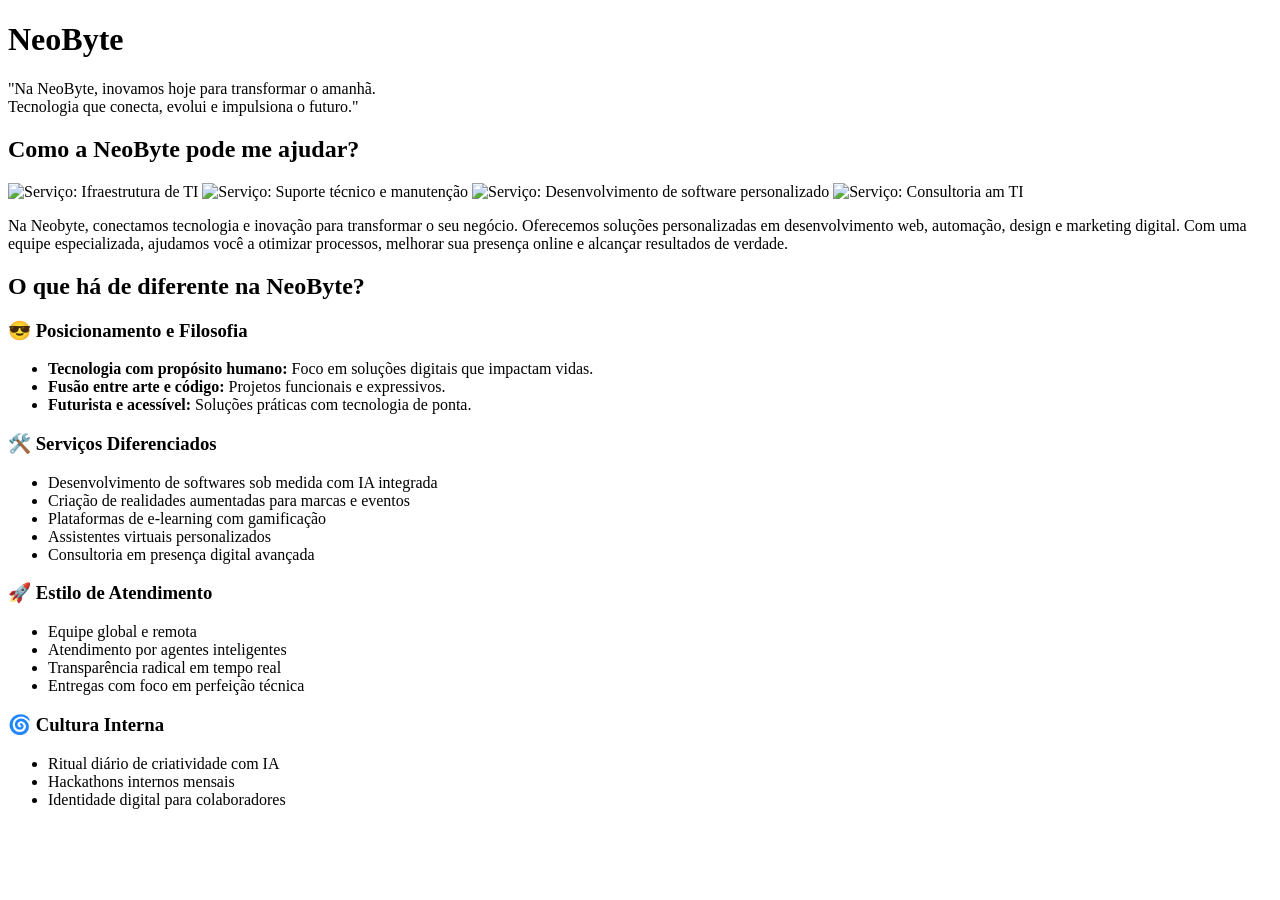
==== index.html @ a8ed66b6 "Atualiza título da página de login para "Cadastro NeoByte"" ====
<!doctype html>
<html lang="pt-br">
  <head>
    <link rel="stylesheet" href="../assets/css/style.css" />
    <link rel="preconnect" href="https://fonts.googleapis.com" />
    <link rel="preconnect" href="https://fonts.gstatic.com" crossorigin />
    <link
      href="https://fonts.googleapis.com/css2?family=Poppins:ital,wght@0,100;0,200;0,300;0,400;0,500;0,600;0,700;0,800;0,900;1,100;1,200;1,300;1,400;1,500;1,600;1,700;1,800;1,900&display=swap"
      rel="stylesheet"
    />
    <link rel="icon" href="../assets/Icon.png" type="image/png" />
    <meta charset="UTF-8" />
    <meta name="viewport" content="width=device-width, initial-scale=1.0" />
    <title>NeoByte | Inivação Digital</title>
  </head>
<body>

    <header class="hero">
        <h1 class="hero__title">Neo<span class="hero__title--accent">Byte</span></h1>
        <p class="hero__subtitle">
            "Na NeoByte, inovamos hoje para transformar o amanhã.<br> 
            Tecnologia que conecta, evolui e impulsiona o futuro."
        </p>
    </header>

    <main class="main-content">
        <section class="solutions">
            <h2 class="section-heading">Como a NeoByte pode me ajudar?</h2>
            
            <div class="gallery">
                <img src="assets/neo1.png" class="gallery__item" id="alignItem1" alt="Serviço: Ifraestrutura de TI">
                <img src="assets/neo2.png" class="gallery__item" alt="Serviço: Suporte técnico e manutenção">
                <img src="assets/neo3.png" class="gallery__item" alt="Serviço: Desenvolvimento de software personalizado">
                <img src="assets/neo4.png" class="gallery__item" id="alignItem2" alt="Serviço: Consultoria am TI">
            </div>

            <p class="solutions__description">
                Na Neobyte, conectamos tecnologia e inovação para transformar o seu negócio. Oferecemos soluções personalizadas em desenvolvimento web, automação, design e marketing digital. Com uma equipe especializada, ajudamos você a otimizar processos, melhorar sua presença online e alcançar resultados de verdade.
            </p>
        </section>

        <section class="features">
            <h2 class="section-heading">O que há de diferente na NeoByte?</h2>

            <article class="feature-card">
                <h3 class="feature-card__title feature-card__title--highlight">😎 Posicionamento e Filosofia</h3>
                <ul class="feature-card__list">
                    <li><strong>Tecnologia com propósito humano:</strong> Foco em soluções digitais que impactam vidas.</li>
                    <li><strong>Fusão entre arte e código:</strong> Projetos funcionais e expressivos.</li>
                    <li><strong>Futurista e acessível:</strong> Soluções práticas com tecnologia de ponta.</li>
                </ul>
            </article>

            <article class="feature-card">
                <h3 class="feature-card__title">🛠️ Serviços Diferenciados</h3>
                <ul class="feature-card__list">
                    <li>Desenvolvimento de softwares sob medida com IA integrada</li>
                    <li>Criação de realidades aumentadas para marcas e eventos</li>
                    <li>Plataformas de e-learning com gamificação</li>
                    <li>Assistentes virtuais personalizados</li>
                    <li>Consultoria em presença digital avançada</li>
                </ul>
            </article>

            <article class="feature-card">
                <h3 class="feature-card__title">🚀 Estilo de Atendimento</h3>
                <ul class="feature-card__list">
                    <li>Equipe global e remota</li>
                    <li>Atendimento por agentes inteligentes</li>
                    <li>Transparência radical em tempo real</li>
                    <li>Entregas com foco em perfeição técnica</li>
                </ul>
            </article>

            <article class="feature-card">
                <h3 class="feature-card__title">🌀 Cultura Interna</h3>
                <ul class="feature-card__list">
                    <li>Ritual diário de criatividade com IA</li>
                    <li>Hackathons internos mensais</li>
                    <li>Identidade digital para colaboradores</li>
                </ul>
            </article>
        </section>
    </main>

    <footer class="footer">
        <div class="footer__divider"></div>
    </footer>

</body>
</html>
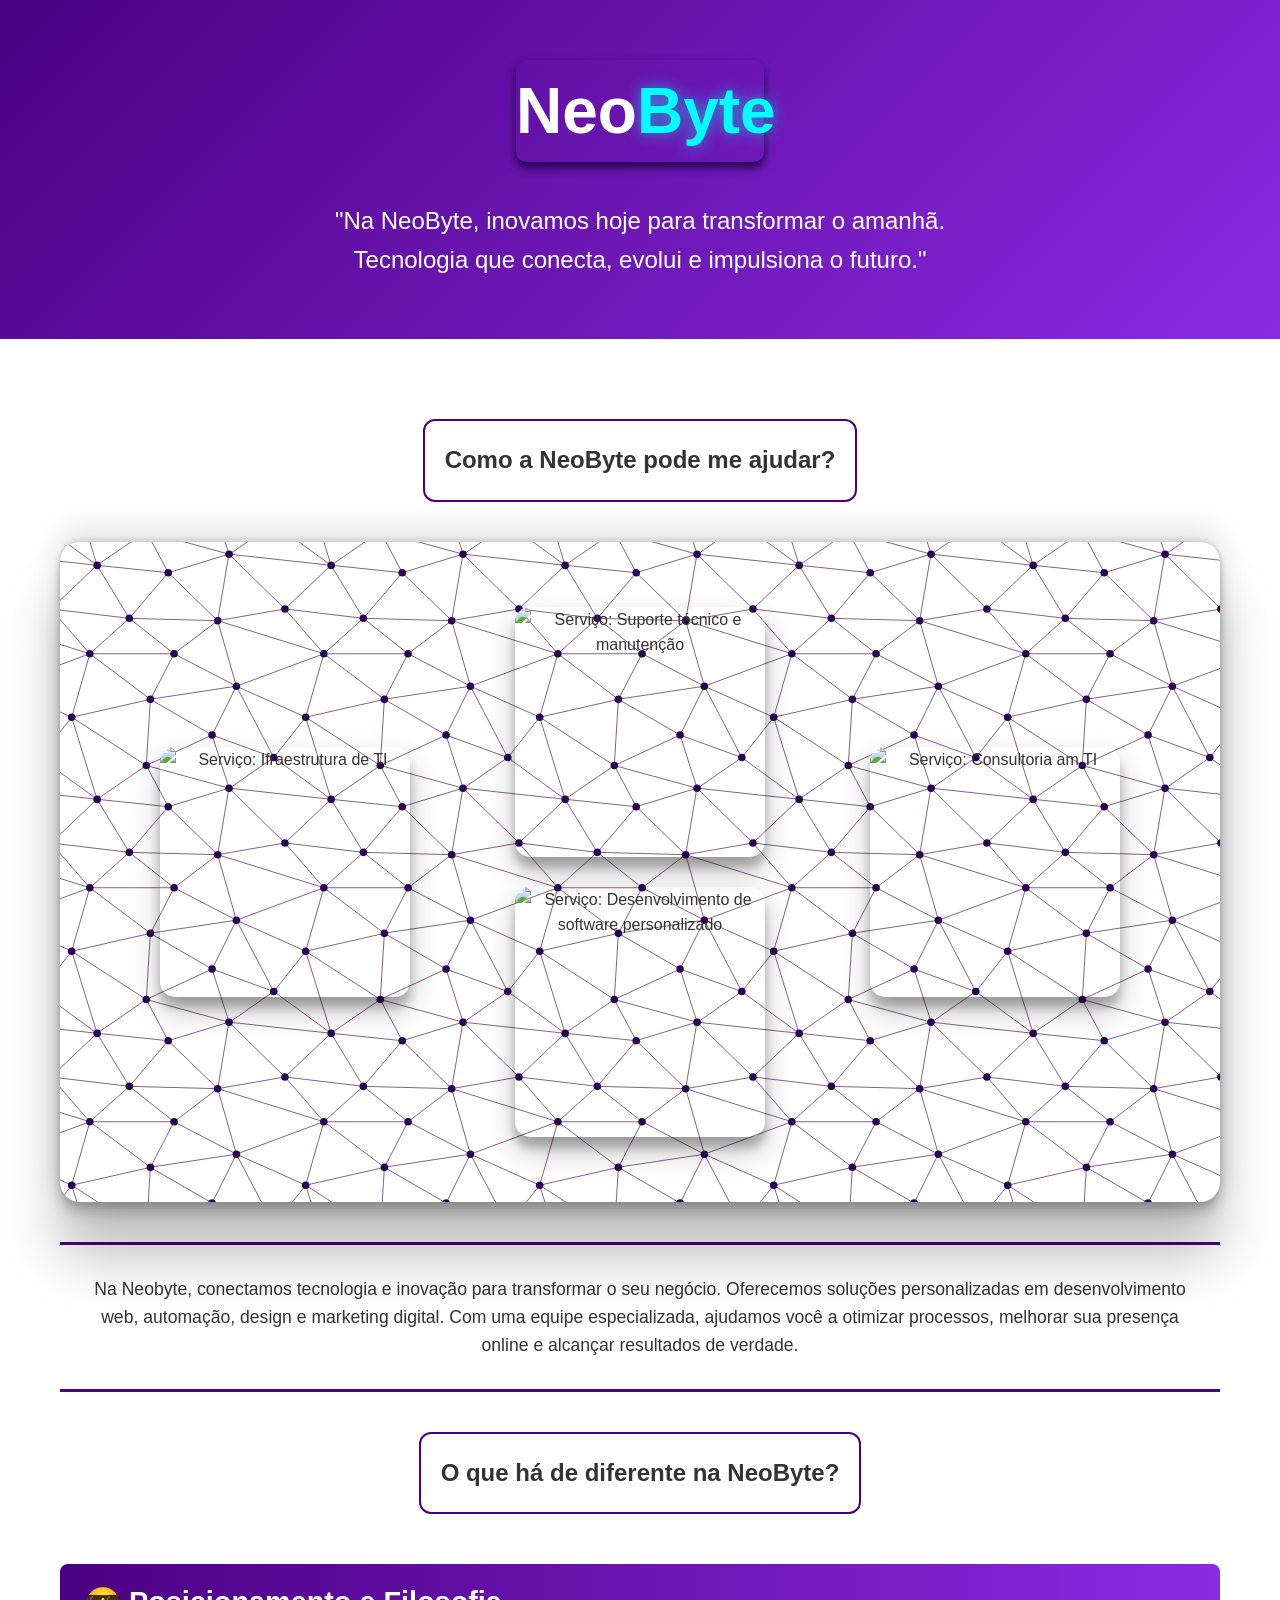
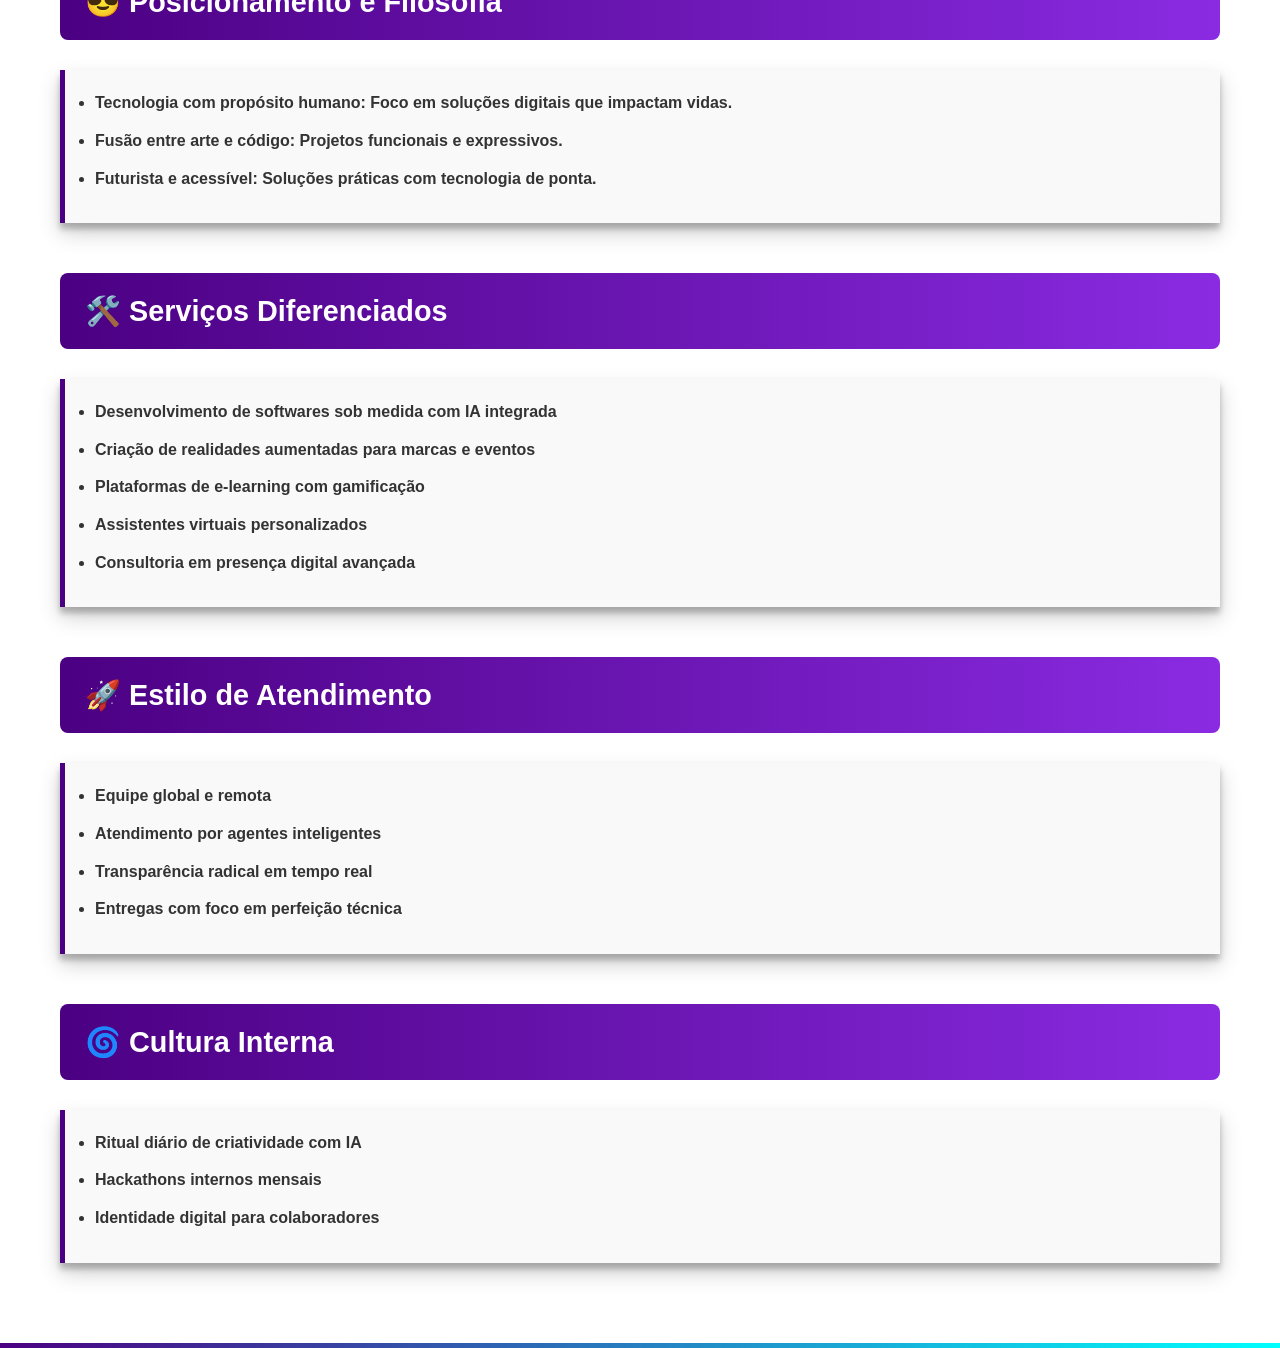
==== commit d3bb3fe6: "Corrige caminho do arquivo CSS no index.html" ====
--- a/index.html
+++ b/index.html
@@ -1,7 +1,7 @@
 <!doctype html>
 <html lang="pt-br">
   <head>
-    <link rel="stylesheet" href="../assets/css/style.css" />
+    <link rel="stylesheet" href="style.css" />
     <link rel="preconnect" href="https://fonts.googleapis.com" />
     <link rel="preconnect" href="https://fonts.gstatic.com" crossorigin />
     <link
--- a/style.css
+++ b/style.css
@@ -0,0 +1,149 @@
+* {
+  margin: 0;
+  padding: 0;
+  box-sizing: border-box;
+}
+
+body {
+  font-family: 'Segoe UI', Tahoma, Geneva, Verdana, sans-serif;
+  background-color: #ffffff;
+  color: #333333;
+  line-height: 1.6;
+}
+
+.hero {
+  text-align: center;
+  padding: 60px 20px;
+  background: linear-gradient(135deg, #4B0082, #8A2BE2);
+  color: #ffffff;
+}
+
+.hero__title {
+  font-size: 4rem;
+  margin: 0 auto;
+  box-shadow:  0 5px 10px 0 #1b0348;
+  width: 20%;
+  border-radius: 10px;
+}
+
+.hero__title--accent {
+  color: #00FFFF;
+  text-shadow: 0 0 15px rgba(0, 255, 255, 0.6);
+}
+
+.hero__subtitle {
+  font-size: 1.5rem;
+  max-width: 800px;
+  margin: 0 auto;
+  padding-top: 40px;
+}
+
+.main-content {
+  max-width: 1200px;
+  margin: 0 auto;
+  padding: 40px 20px;
+}
+
+.section-heading {
+  text-align: center;
+  margin: 40px 0;
+  padding: 20px;
+  border: 2px solid #4B0082;
+  border-radius: 12px;
+  display: block;
+  width: fit-content;
+  margin-left: auto;
+  margin-right: auto;
+}
+
+.gallery {
+  position: relative;
+  background-color: #FFFFFF;
+  background-image: url("data:image/svg+xml,%3Csvg xmlns='http://www.w3.org/2000/svg' width='234' height='234' viewBox='0 0 800 800'%3E%3Cg fill='none' stroke='%23441740' stroke-width='2.3'%3E%3Cpath d='M769 229L1037 260.9M927 880L731 737 520 660 309 538 40 599 295 764 126.5 879.5 40 599-197 493 102 382-31 229 126.5 79.5-69-63'/%3E%3Cpath d='M-31 229L237 261 390 382 603 493 308.5 537.5 101.5 381.5M370 905L295 764'/%3E%3Cpath d='M520 660L578 842 731 737 840 599 603 493 520 660 295 764 309 538 390 382 539 269 769 229 577.5 41.5 370 105 295 -36 126.5 79.5 237 261 102 382 40 599 -69 737 127 880'/%3E%3Cpath d='M520-140L578.5 42.5 731-63M603 493L539 269 237 261 370 105M902 382L539 269M390 382L102 382'/%3E%3Cpath d='M-222 42L126.5 79.5 370 105 539 269 577.5 41.5 927 80 769 229 902 382 603 493 731 737M295-36L577.5 41.5M578 842L295 764M40-201L127 80M102 382L-261 269'/%3E%3C/g%3E%3Cg fill='%23290255'%3E%3Ccircle cx='769' cy='229' r='13'/%3E%3Ccircle cx='539' cy='269' r='13'/%3E%3Ccircle cx='603' cy='493' r='13'/%3E%3Ccircle cx='731' cy='737' r='13'/%3E%3Ccircle cx='520' cy='660' r='13'/%3E%3Ccircle cx='309' cy='538' r='13'/%3E%3Ccircle cx='295' cy='764' r='13'/%3E%3Ccircle cx='40' cy='599' r='13'/%3E%3Ccircle cx='102' cy='382' r='13'/%3E%3Ccircle cx='127' cy='80' r='13'/%3E%3Ccircle cx='370' cy='105' r='13'/%3E%3Ccircle cx='578' cy='42' r='13'/%3E%3Ccircle cx='237' cy='261' r='13'/%3E%3Ccircle cx='390' cy='382' r='13'/%3E%3C/g%3E%3C/svg%3E");
+  padding: 50px 20px;
+  text-align: center;
+  margin-bottom: 40px;
+  border-radius: 20px;
+  box-shadow: rgba(0, 0, 0, 0.25) 0px 54px 55px, rgba(0, 0, 0, 0.12) 0px -12px 30px, rgba(0, 0, 0, 0.12) 0px 4px 6px, rgba(0, 0, 0, 0.17) 0px 12px 13px, rgba(0, 0, 0, 0.09) 0px -3px 5px;
+  display: flex;
+  flex-direction: column;
+  align-items: center;
+  justify-content: center;
+}
+
+.gallery__item {
+  width: 250px;
+  height: 250px;
+  margin: 15px;
+  border-radius: 15px;
+  object-fit: cover;
+  box-shadow: rgba(0, 0, 0, 0.25) 0px 14px 28px, rgba(0, 0, 0, 0.22) 0px 10px 10px;
+  transition: transform 1s ease;
+}
+
+#alignItem1{
+  position: absolute;
+  margin: 0 0 0 100px;
+  left: 0;
+}
+
+#alignItem2{
+  position: absolute;
+  margin: 0 100px 0 0;
+  right: 0;
+}
+
+.gallery__item:hover{
+  transform: scale(1.05);
+}
+
+.solutions__description {
+  padding: 30px;
+  border-top: 3px solid #4B0082;
+  border-bottom: 3px solid #4B0082;
+  margin: 40px 0;
+  text-align: center;
+  font-size: 1.1rem;
+}
+
+.feature-card {
+  margin: 50px 0 40px 0;
+}
+
+.feature-card__title {
+  background: linear-gradient(to right, #4B0082, #8A2BE2);
+  color: #ffffff;
+  padding: 15px 25px;
+  border-radius: 8px;
+  font-size: 1.8rem;
+}
+
+.feature-card__list {
+  box-shadow: rgba(0, 0, 0, 0.19) 0px 10px 20px, rgba(0, 0, 0, 0.23) 0px 6px 6px;
+  padding: 20px;
+  background: #f9f9f9;
+  border-left: 5px solid #4B0082;
+  margin-top: 30px;
+}
+
+.feature-card__list li {
+  margin: 0 0 12px 10px;
+  font-weight: bold;
+}
+
+.footer__divider {
+  height: 5px;
+  background: linear-gradient(to right, #4B0082, #00FFFF);
+  width: 100%;
+}
+
+@media (max-width: 768px) {
+  .hero__title {
+    font-size: 2.5rem;
+  }
+
+  .gallery__item {
+    width: 90%;
+    height: auto;
+  }
+}
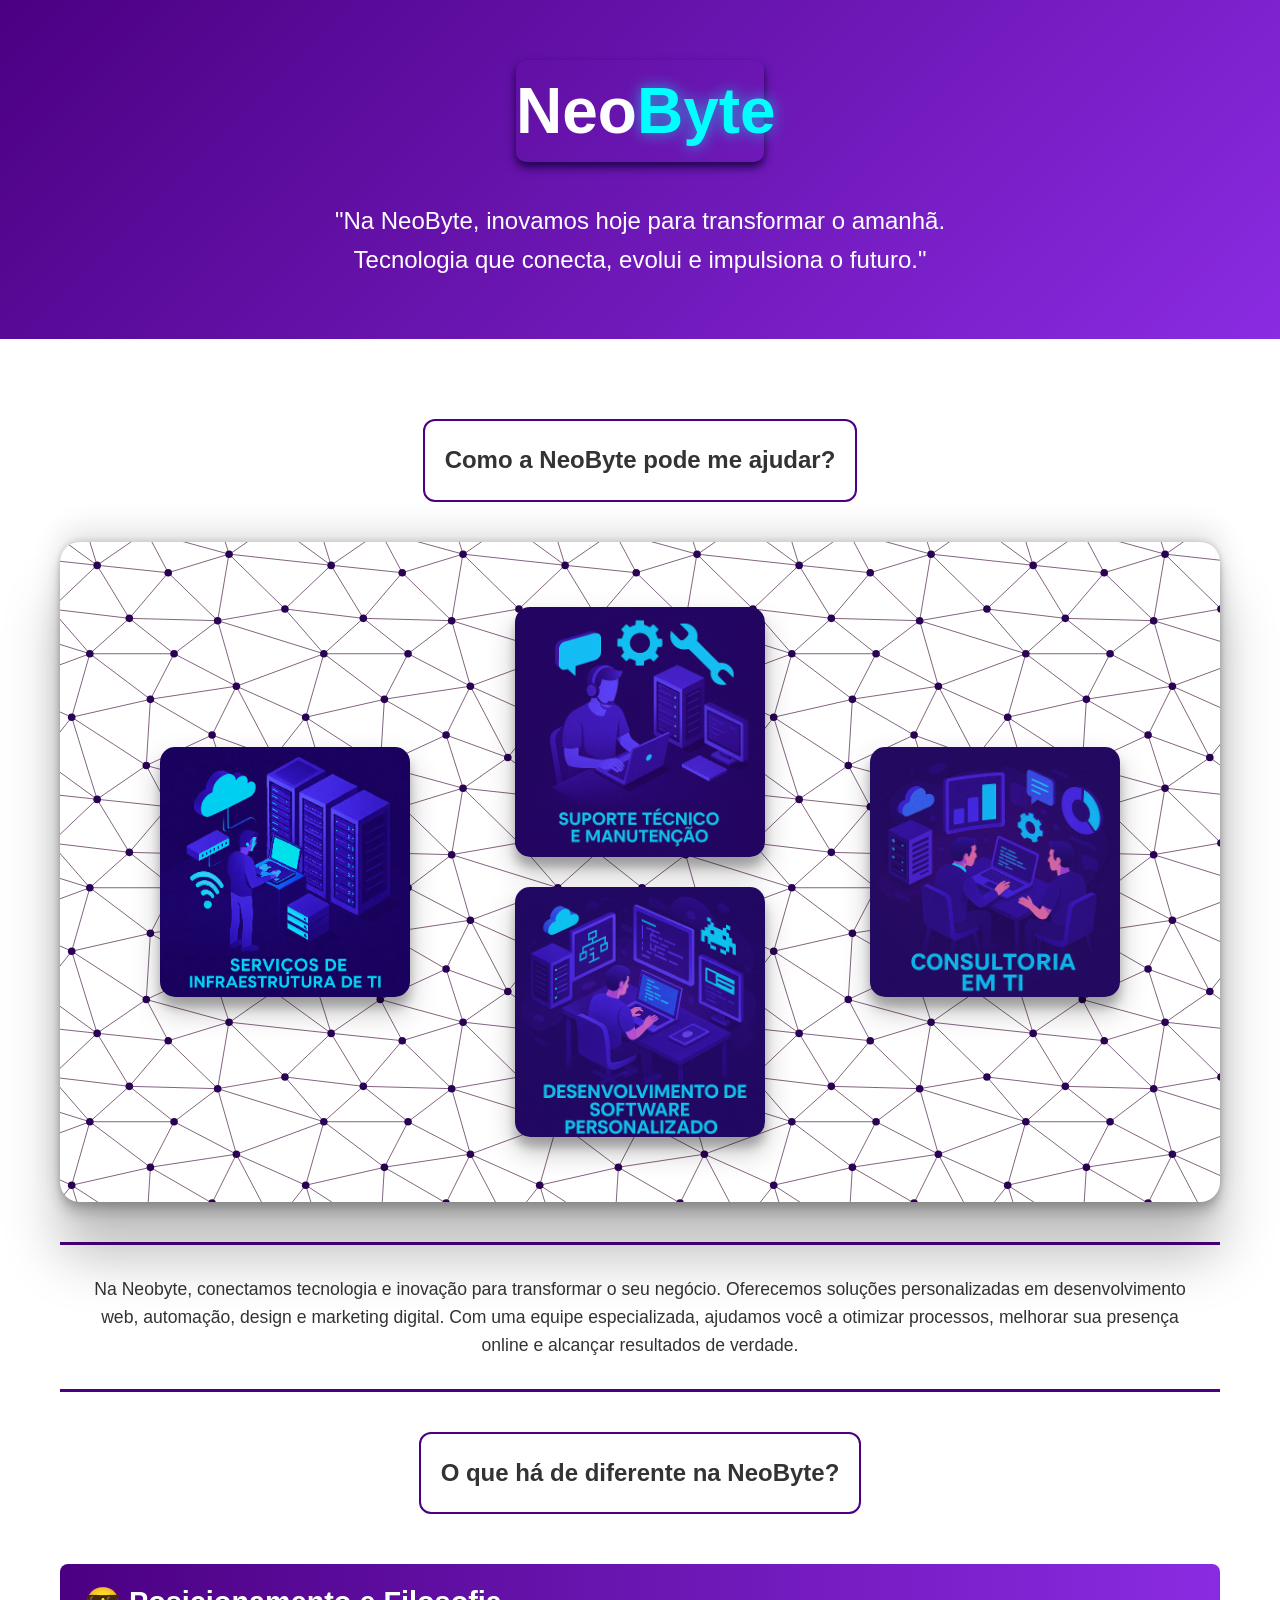
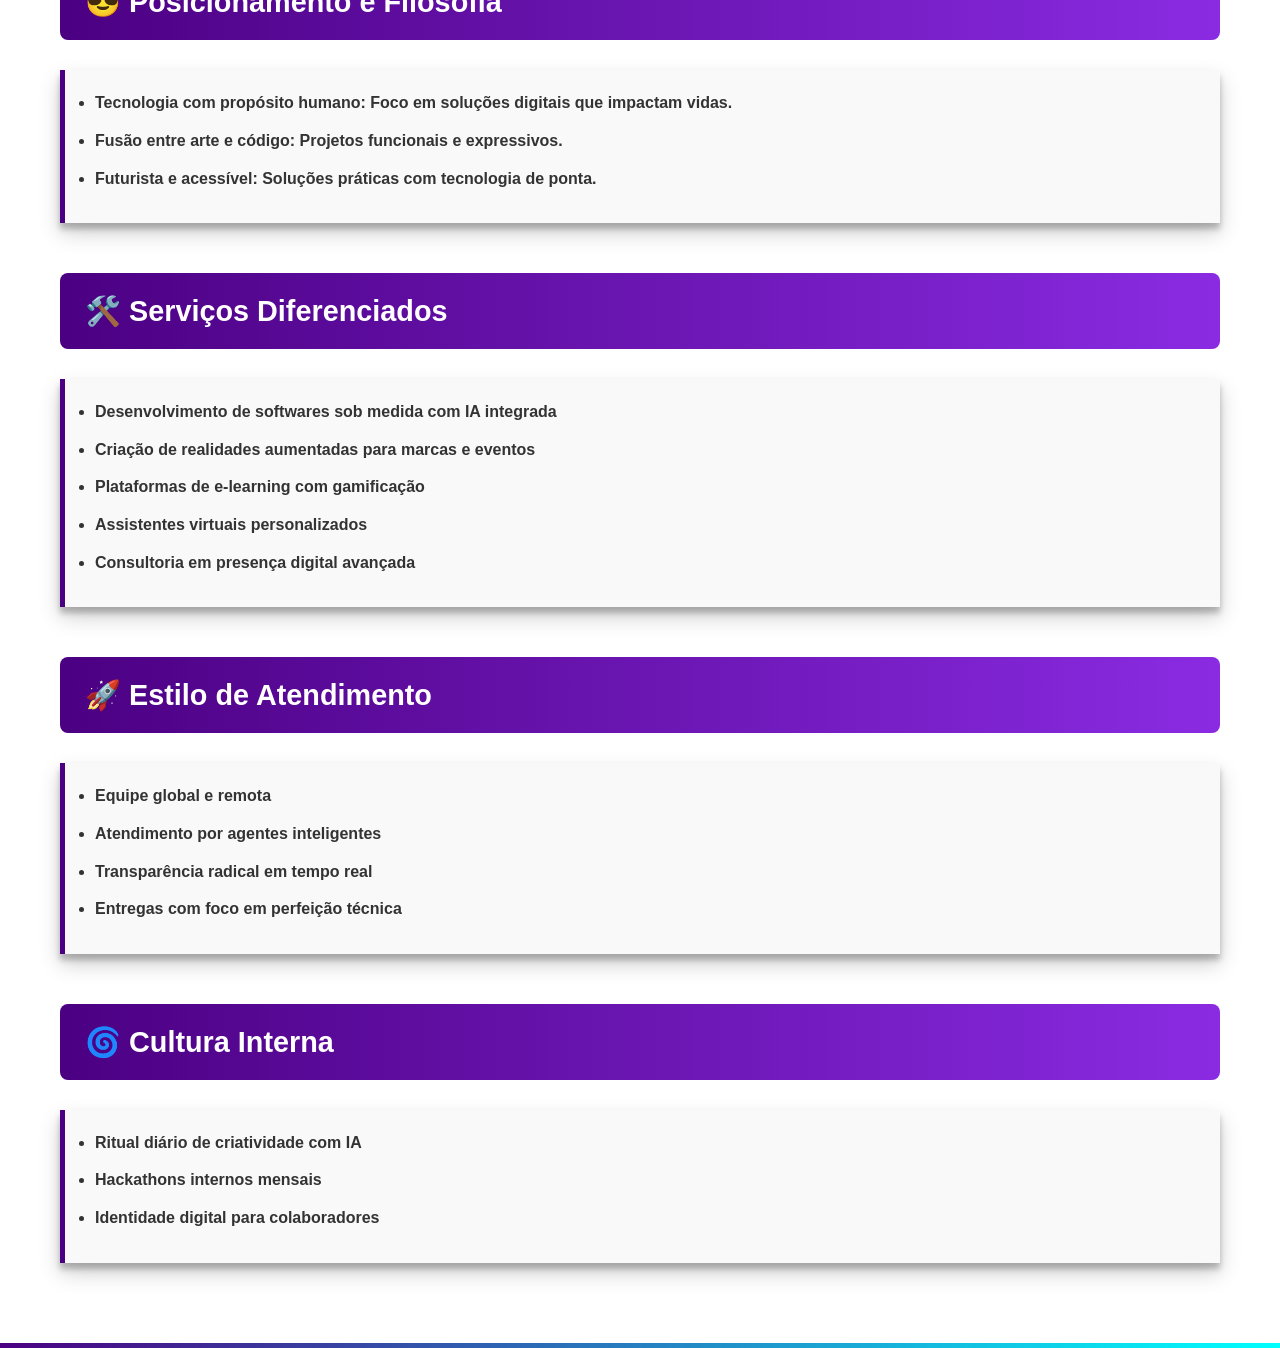
==== commit 3c31f251: "Corrige caminhos de arquivos e atualiza links de estilos no HTML e CSS; adiciona novos arquivos de i" ====
--- a/index.html
+++ b/index.html
@@ -1,18 +1,12 @@
-<!doctype html>
+<!DOCTYPE html>
 <html lang="pt-br">
-  <head>
-    <link rel="stylesheet" href="style.css" />
-    <link rel="preconnect" href="https://fonts.googleapis.com" />
-    <link rel="preconnect" href="https://fonts.gstatic.com" crossorigin />
-    <link
-      href="https://fonts.googleapis.com/css2?family=Poppins:ital,wght@0,100;0,200;0,300;0,400;0,500;0,600;0,700;0,800;0,900;1,100;1,200;1,300;1,400;1,500;1,600;1,700;1,800;1,900&display=swap"
-      rel="stylesheet"
-    />
-    <link rel="icon" href="../assets/Icon.png" type="image/png" />
-    <meta charset="UTF-8" />
-    <meta name="viewport" content="width=device-width, initial-scale=1.0" />
-    <title>NeoByte | Inivação Digital</title>
-  </head>
+<head>
+    <meta charset="UTF-8">
+    <meta name="viewport" content="width=device-width, initial-scale=1.0">
+    <title>NeoByte | Inovação Digital</title>
+    <link rel="icon" href="../asset/Icon.png" type="image/png" />
+    <link rel="stylesheet" href="style.css">
+</head>
 <body>
 
     <header class="hero">
@@ -28,10 +22,10 @@
             <h2 class="section-heading">Como a NeoByte pode me ajudar?</h2>
             
             <div class="gallery">
-                <img src="assets/neo1.png" class="gallery__item" id="alignItem1" alt="Serviço: Ifraestrutura de TI">
-                <img src="assets/neo2.png" class="gallery__item" alt="Serviço: Suporte técnico e manutenção">
-                <img src="assets/neo3.png" class="gallery__item" alt="Serviço: Desenvolvimento de software personalizado">
-                <img src="assets/neo4.png" class="gallery__item" id="alignItem2" alt="Serviço: Consultoria am TI">
+                <img src="asset/neo1.png" class="gallery__item" id="alignItem1" alt="Serviço: Ifraestrutura de TI">
+                <img src="asset/neo2.png" class="gallery__item" alt="Serviço: Suporte técnico e manutenção">
+                <img src="asset/neo3.png" class="gallery__item" alt="Serviço: Desenvolvimento de software personalizado">
+                <img src="asset/neo4.png" class="gallery__item" id="alignItem2" alt="Serviço: Consultoria am TI">
             </div>
 
             <p class="solutions__description">
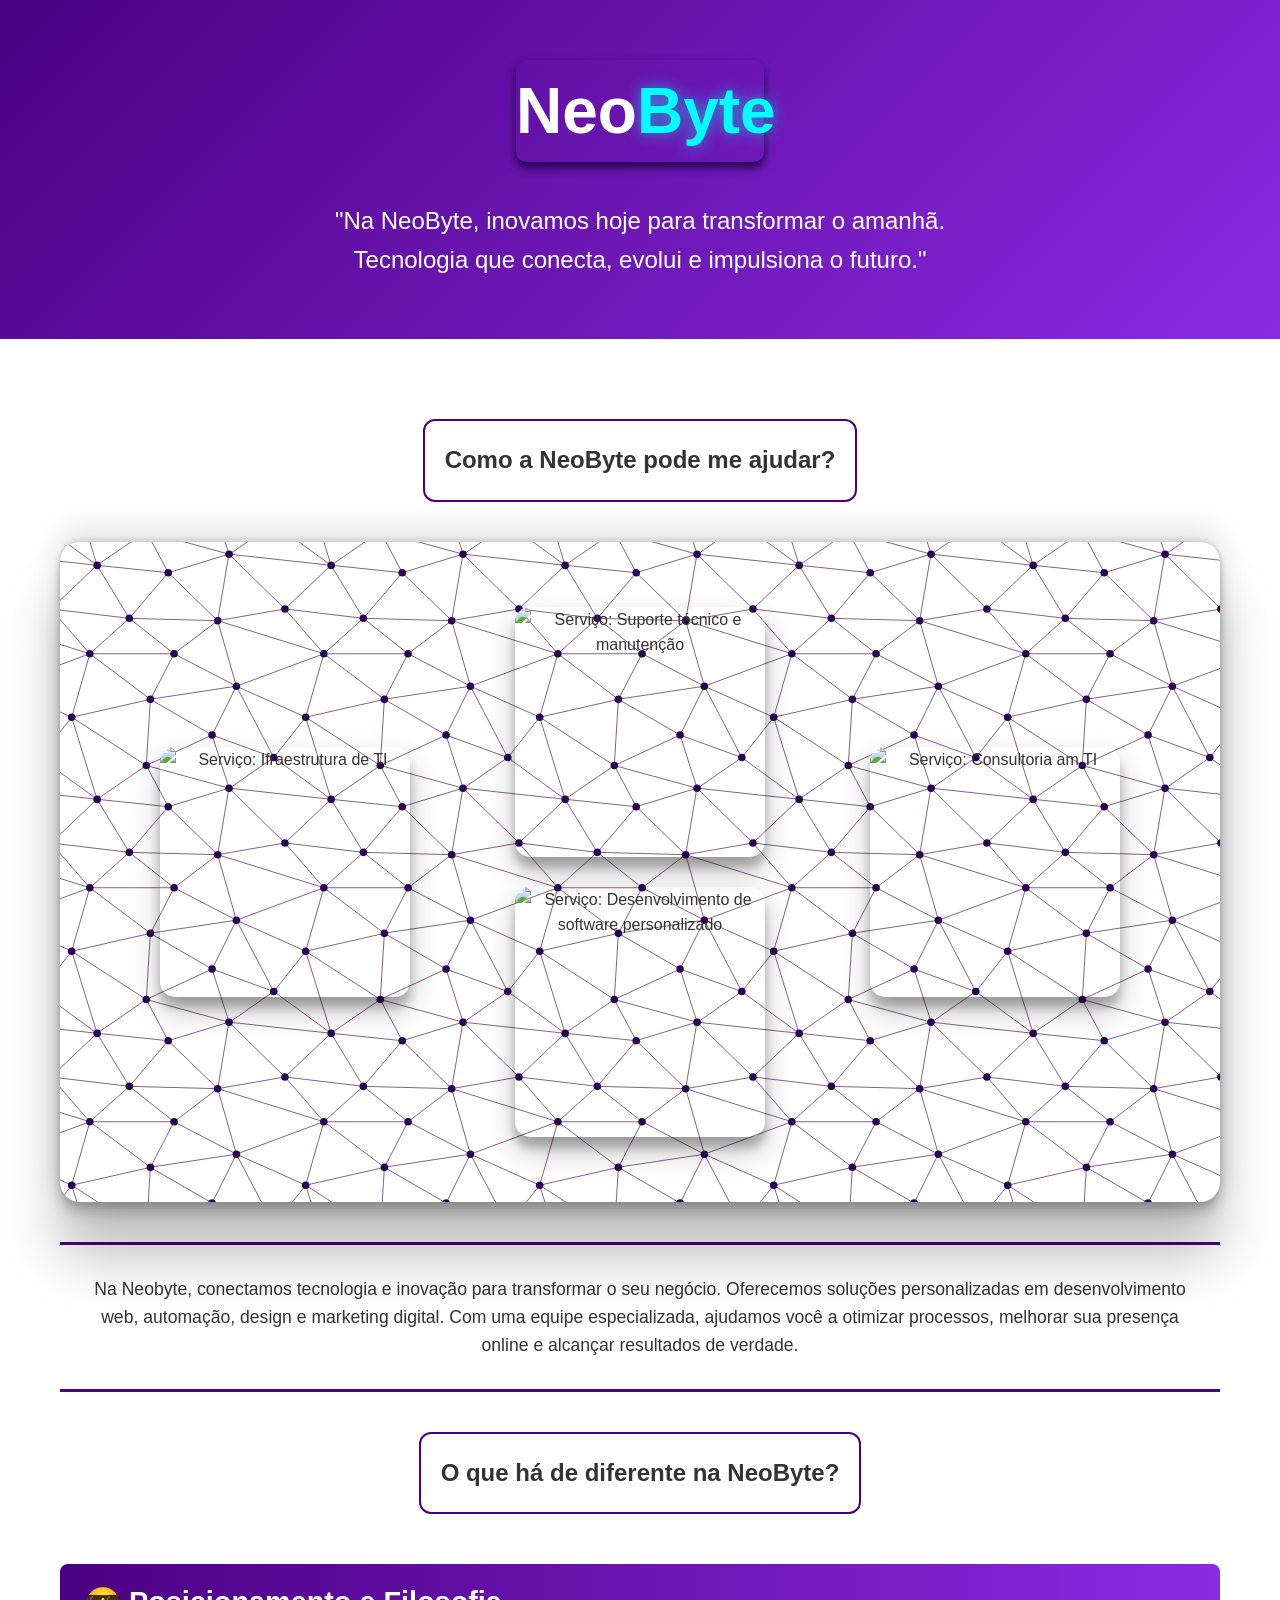
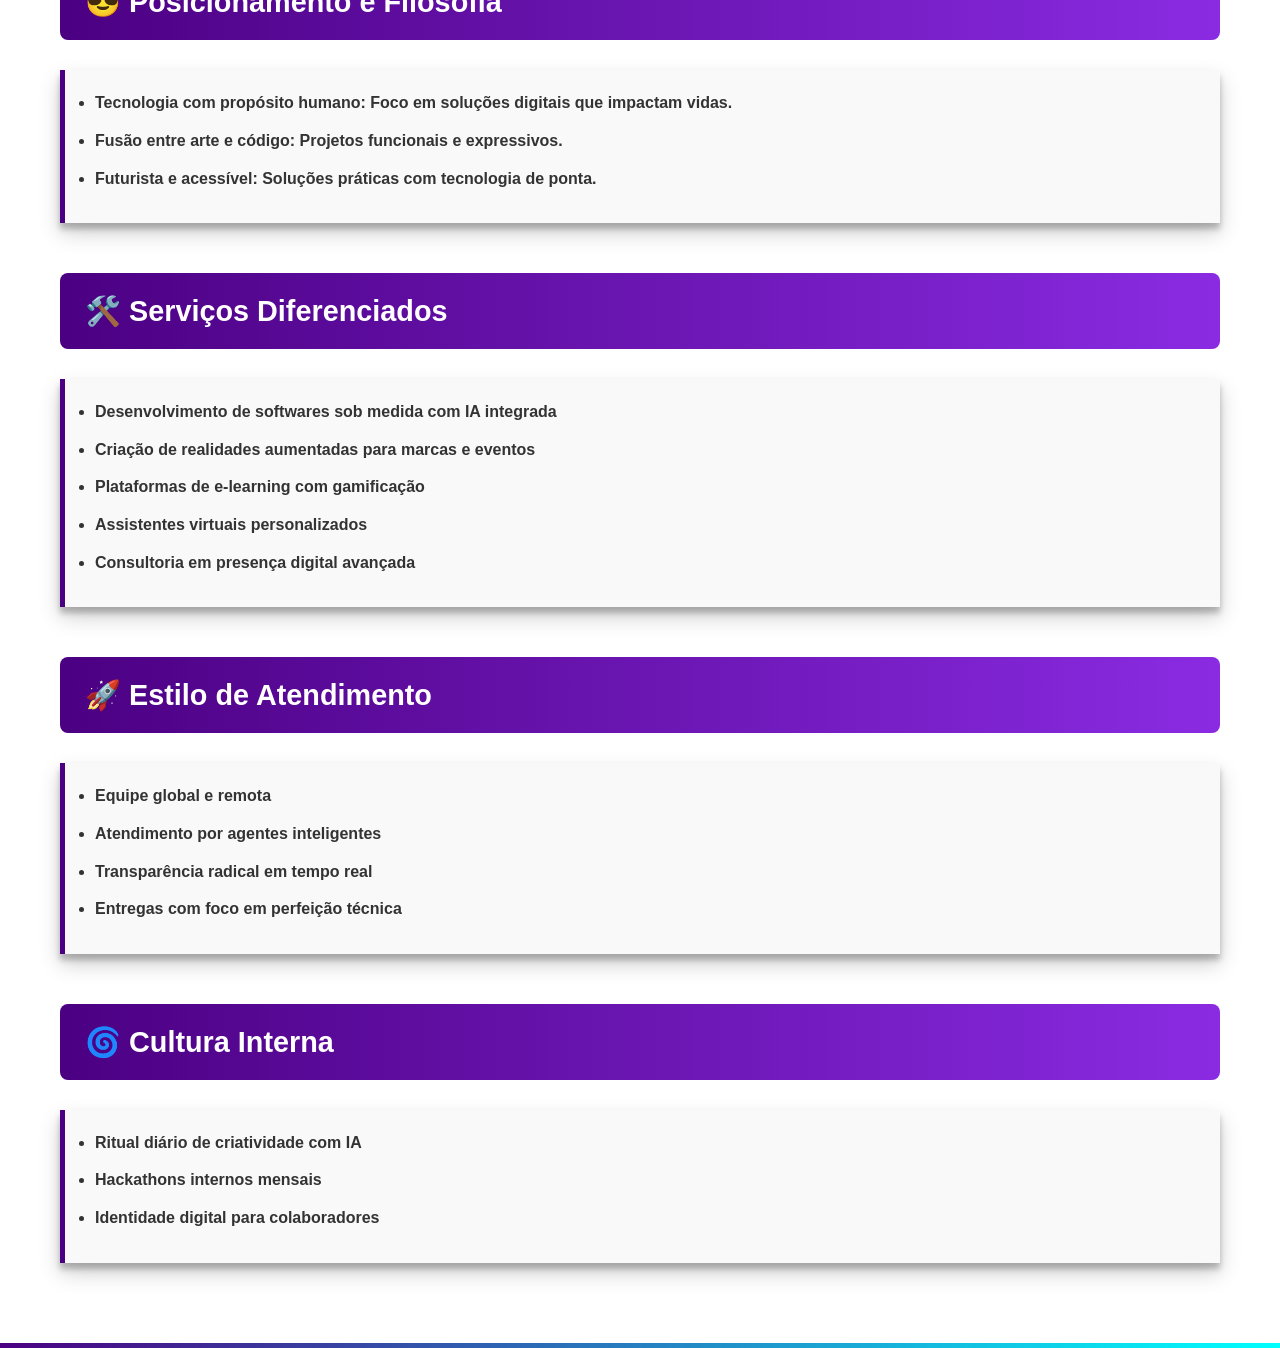
==== commit 4db7e6c9: "Corrige caminhos de arquivos para CSS, ícones e imagens nos arquivos HTML de login e cadastro" ====
--- a/index.html
+++ b/index.html
@@ -4,7 +4,7 @@
     <meta charset="UTF-8">
     <meta name="viewport" content="width=device-width, initial-scale=1.0">
     <title>NeoByte | Inovação Digital</title>
-    <link rel="icon" href="../asset/Icon.png" type="image/png" />
+    <link rel="icon" href="../assets/Icon.png" type="image/png" />
     <link rel="stylesheet" href="style.css">
 </head>
 <body>
@@ -22,10 +22,10 @@
             <h2 class="section-heading">Como a NeoByte pode me ajudar?</h2>
             
             <div class="gallery">
-                <img src="asset/neo1.png" class="gallery__item" id="alignItem1" alt="Serviço: Ifraestrutura de TI">
-                <img src="asset/neo2.png" class="gallery__item" alt="Serviço: Suporte técnico e manutenção">
-                <img src="asset/neo3.png" class="gallery__item" alt="Serviço: Desenvolvimento de software personalizado">
-                <img src="asset/neo4.png" class="gallery__item" id="alignItem2" alt="Serviço: Consultoria am TI">
+                <img src="assets/neo1.png" class="gallery__item" id="alignItem1" alt="Serviço: Ifraestrutura de TI">
+                <img src="assets/neo2.png" class="gallery__item" alt="Serviço: Suporte técnico e manutenção">
+                <img src="assets/neo3.png" class="gallery__item" alt="Serviço: Desenvolvimento de software personalizado">
+                <img src="assets/neo4.png" class="gallery__item" id="alignItem2" alt="Serviço: Consultoria am TI">
             </div>
 
             <p class="solutions__description">
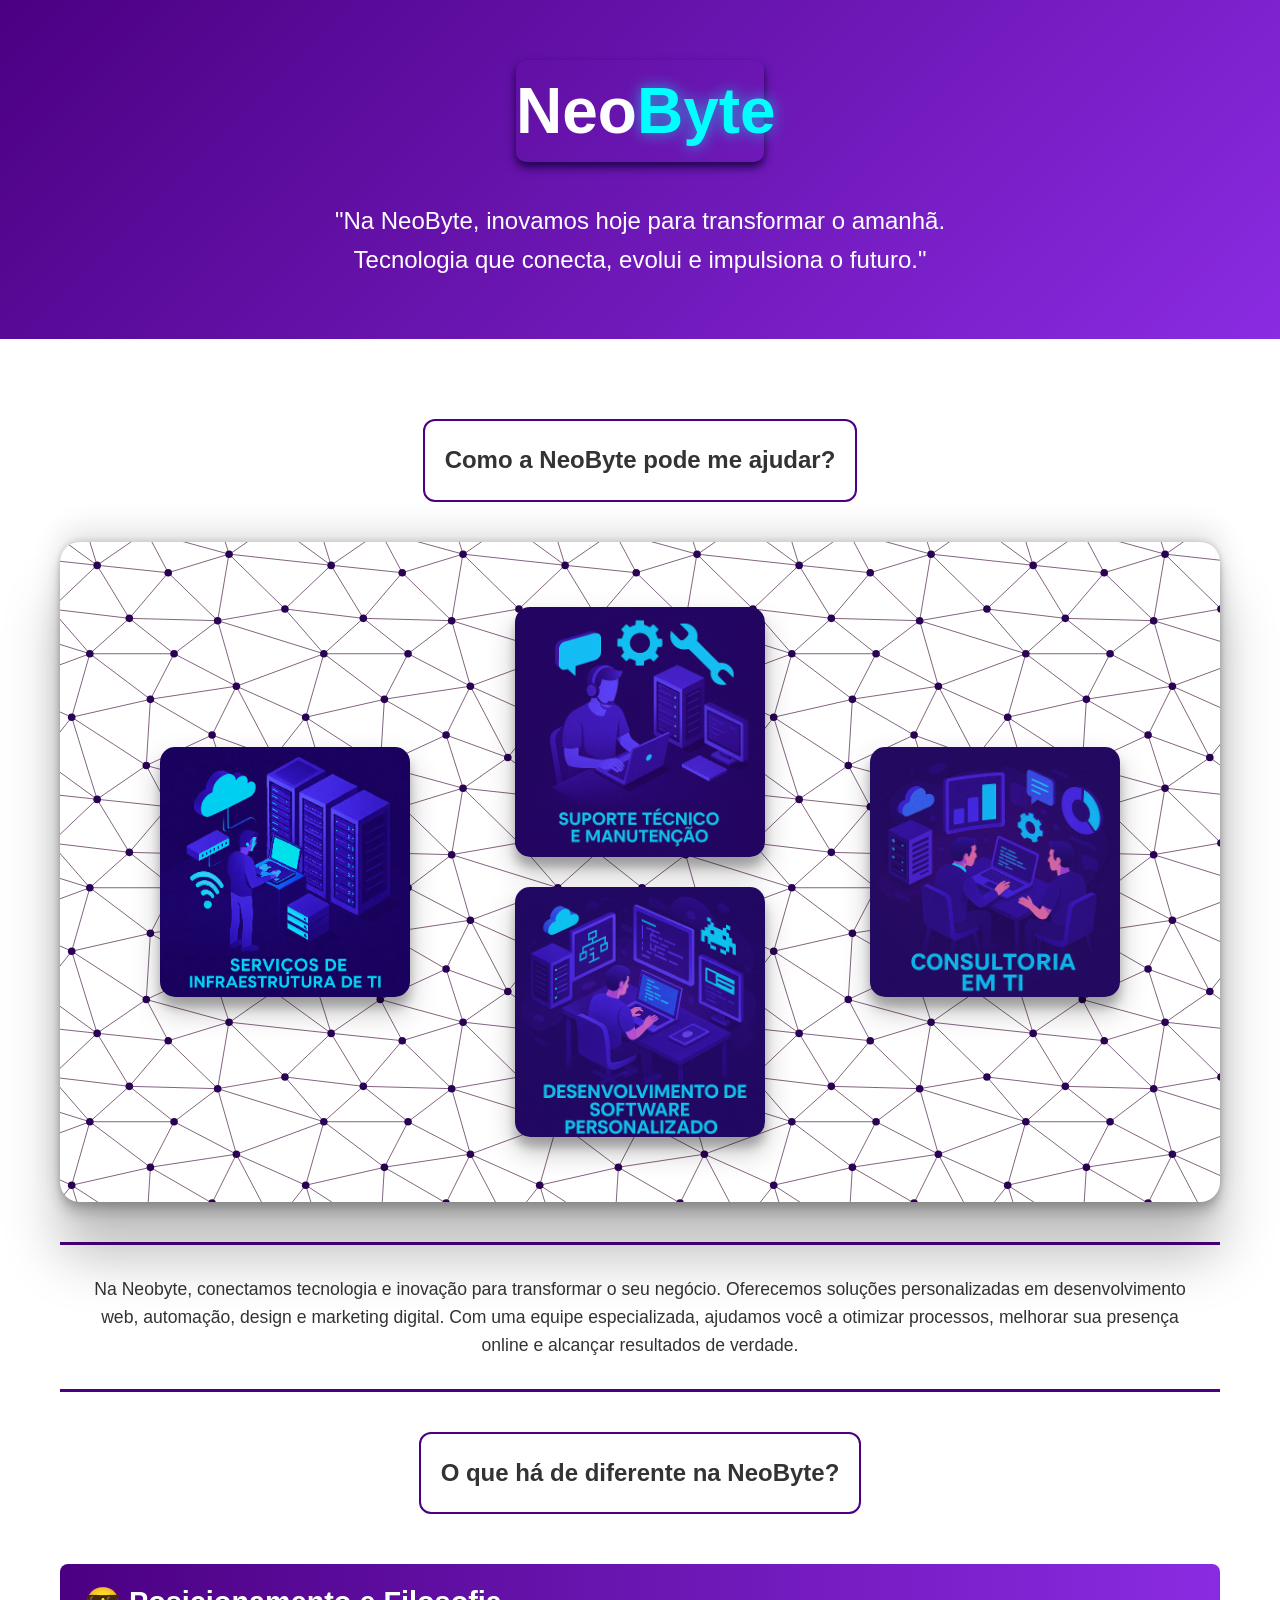
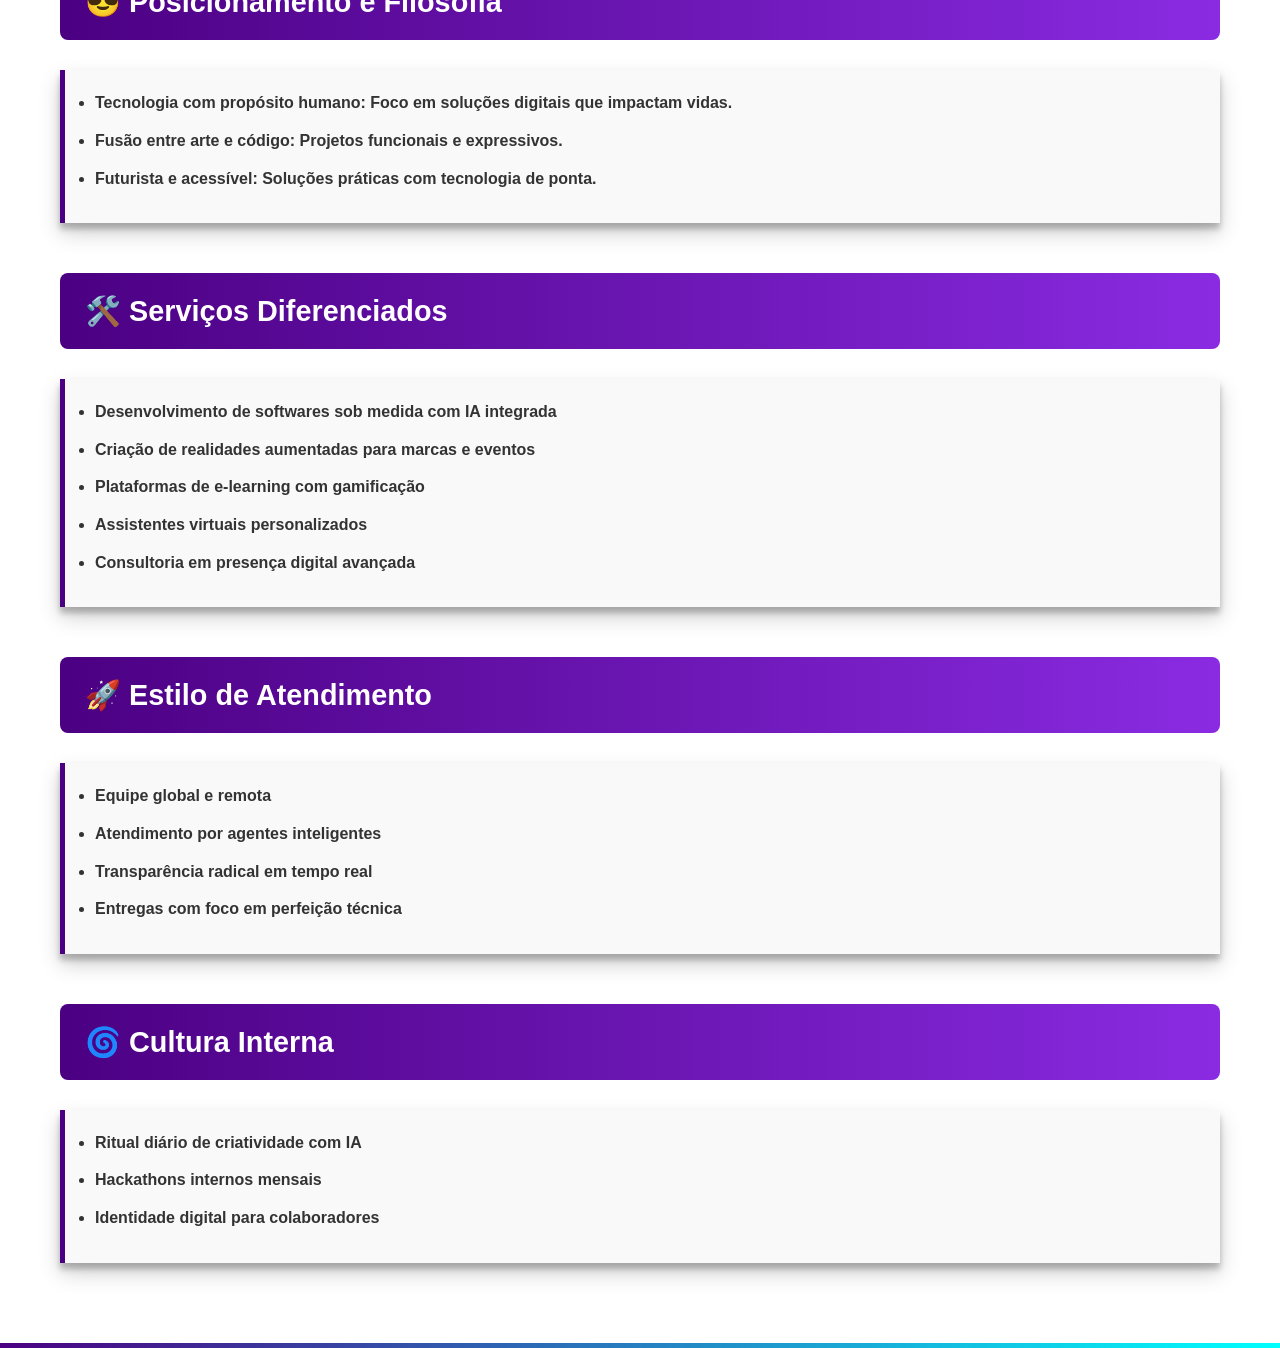
==== commit f7e95192: "Atualiza caminhos de imagens nos arquivos HTML e CSS; adiciona novos arquivos de imagem para a galer" ====
--- a/index.html
+++ b/index.html
@@ -22,10 +22,10 @@
             <h2 class="section-heading">Como a NeoByte pode me ajudar?</h2>
             
             <div class="gallery">
-                <img src="assets/neo1.png" class="gallery__item" id="alignItem1" alt="Serviço: Ifraestrutura de TI">
-                <img src="assets/neo2.png" class="gallery__item" alt="Serviço: Suporte técnico e manutenção">
-                <img src="assets/neo3.png" class="gallery__item" alt="Serviço: Desenvolvimento de software personalizado">
-                <img src="assets/neo4.png" class="gallery__item" id="alignItem2" alt="Serviço: Consultoria am TI">
+                <img src="assets/images/neo1.png" class="gallery__item" id="alignItem1" alt="Serviço: Ifraestrutura de TI">
+                <img src="assets/images/neo2.png" class="gallery__item" alt="Serviço: Suporte técnico e manutenção">
+                <img src="assets/images/neo3.png" class="gallery__item" alt="Serviço: Desenvolvimento de software personalizado">
+                <img src="assets/images/neo4.png" class="gallery__item" id="alignItem2" alt="Serviço: Consultoria am TI">
             </div>
 
             <p class="solutions__description">
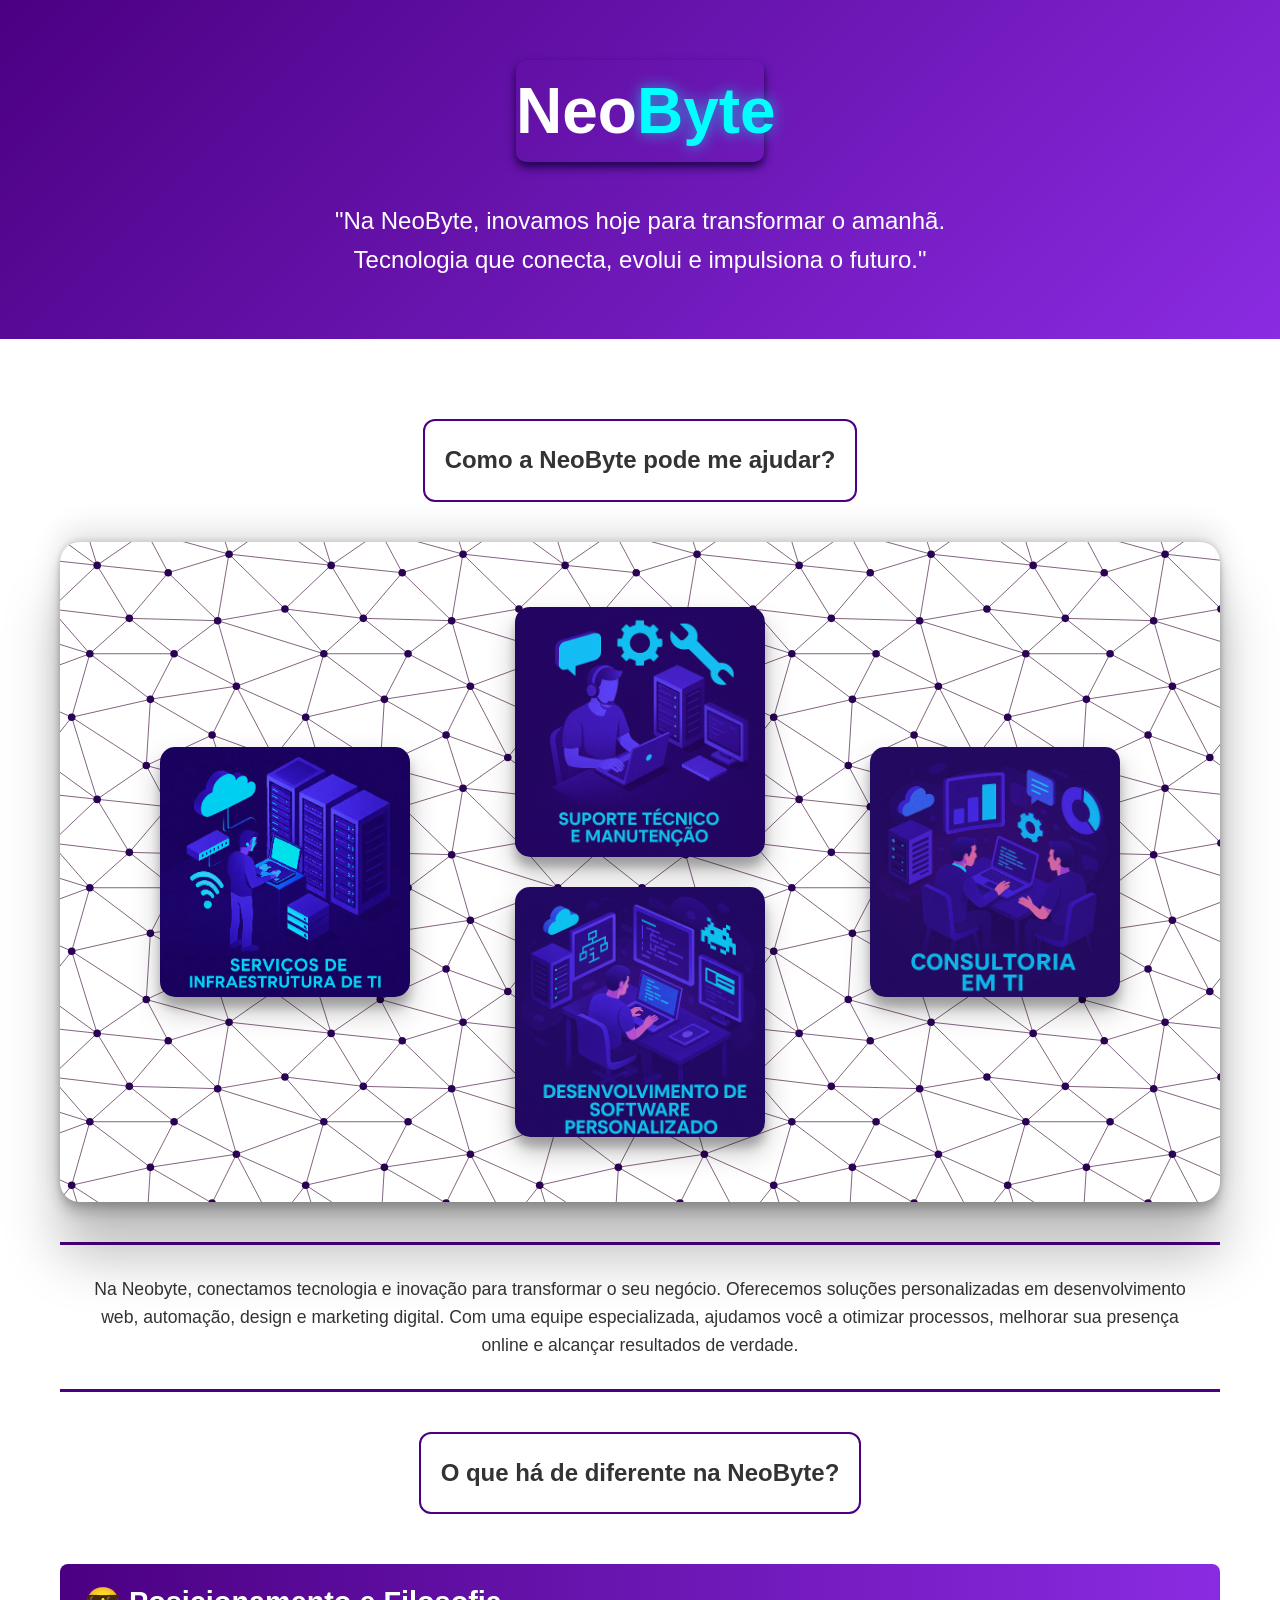
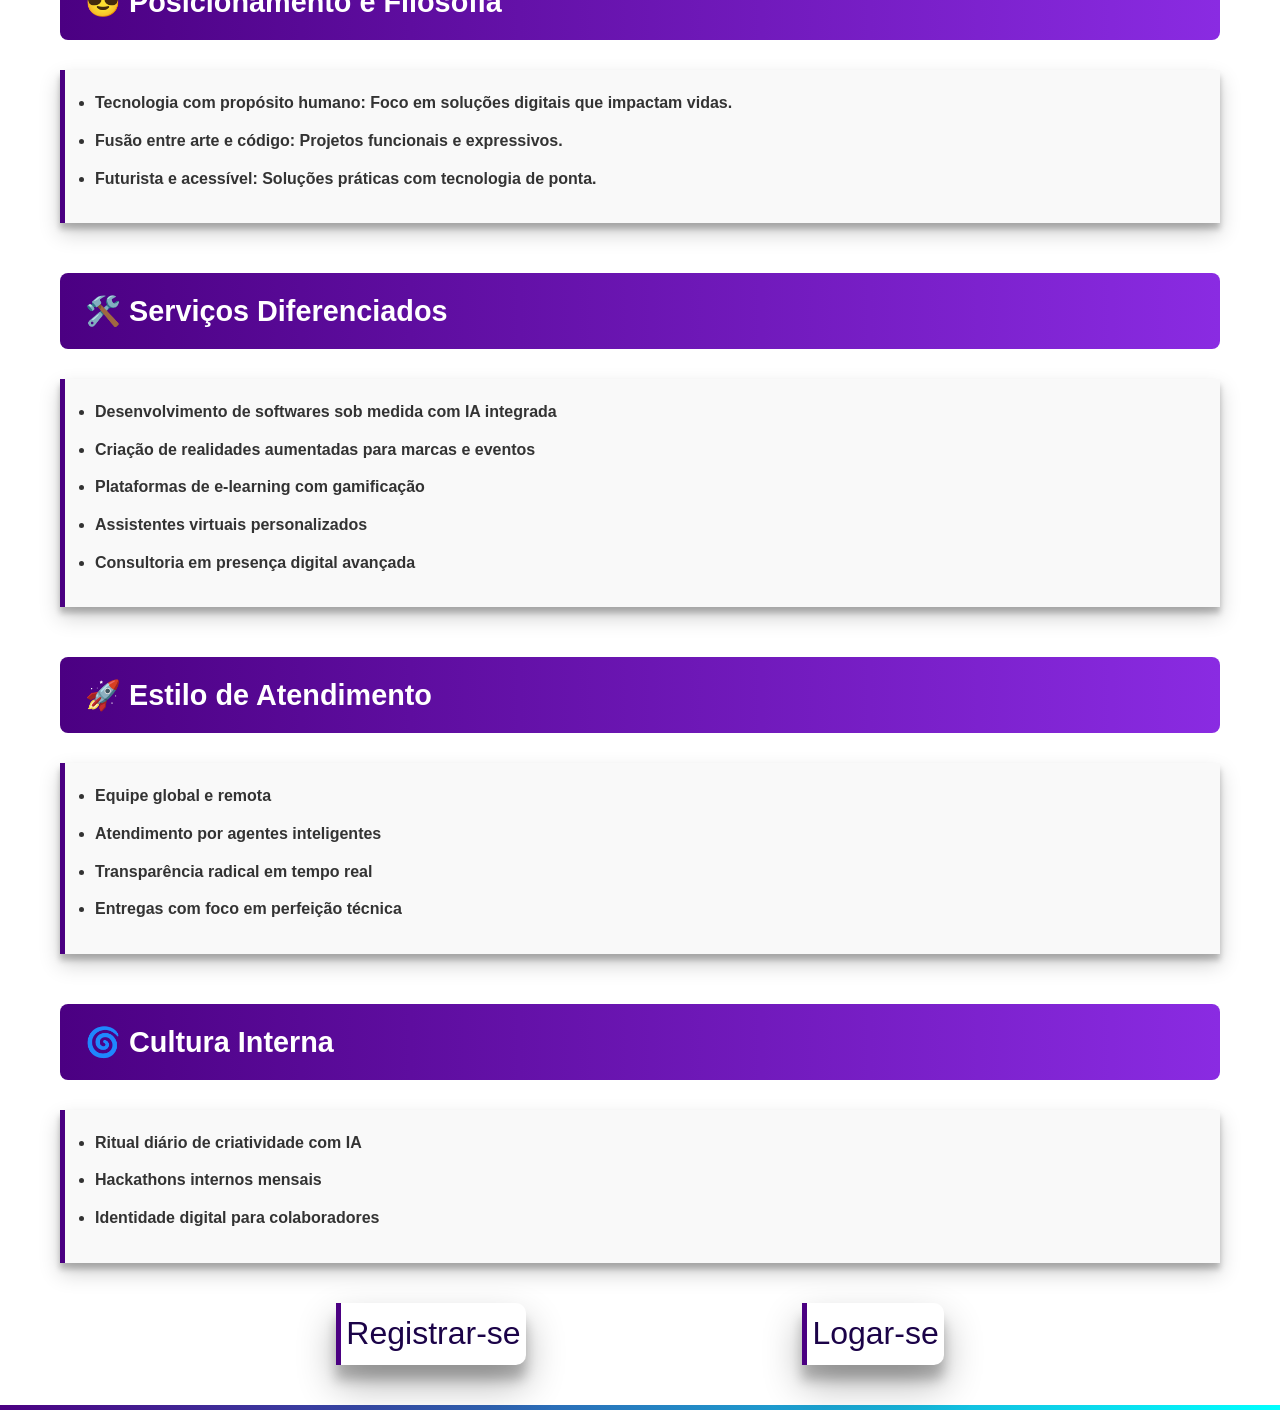
==== commit c01a7631: "Refatora o HTML e CSS para melhorar a estrutura e a estilização; ajusta a formatação e corrige cores" ====
--- a/index.html
+++ b/index.html
@@ -1,85 +1,123 @@
-<!DOCTYPE html>
+<!doctype html>
 <html lang="pt-br">
-<head>
-    <meta charset="UTF-8">
-    <meta name="viewport" content="width=device-width, initial-scale=1.0">
+  <head>
+    <meta charset="UTF-8" />
+    <meta name="viewport" content="width=device-width, initial-scale=1.0" />
     <title>NeoByte | Inovação Digital</title>
     <link rel="icon" href="../assets/Icon.png" type="image/png" />
-    <link rel="stylesheet" href="style.css">
-</head>
-<body>
-
+    <link rel="stylesheet" href="style.css" />
+  </head>
+  <body>
     <header class="hero">
-        <h1 class="hero__title">Neo<span class="hero__title--accent">Byte</span></h1>
-        <p class="hero__subtitle">
-            "Na NeoByte, inovamos hoje para transformar o amanhã.<br> 
-            Tecnologia que conecta, evolui e impulsiona o futuro."
-        </p>
+      <h1 class="hero__title">
+        Neo<span class="hero__title--accent">Byte</span>
+      </h1>
+      <p class="hero__subtitle">
+        "Na NeoByte, inovamos hoje para transformar o amanhã.<br />
+        Tecnologia que conecta, evolui e impulsiona o futuro."
+      </p>
     </header>
 
     <main class="main-content">
-        <section class="solutions">
-            <h2 class="section-heading">Como a NeoByte pode me ajudar?</h2>
-            
-            <div class="gallery">
-                <img src="assets/images/neo1.png" class="gallery__item" id="alignItem1" alt="Serviço: Ifraestrutura de TI">
-                <img src="assets/images/neo2.png" class="gallery__item" alt="Serviço: Suporte técnico e manutenção">
-                <img src="assets/images/neo3.png" class="gallery__item" alt="Serviço: Desenvolvimento de software personalizado">
-                <img src="assets/images/neo4.png" class="gallery__item" id="alignItem2" alt="Serviço: Consultoria am TI">
-            </div>
+      <section class="solutions">
+        <h2 class="section-heading">Como a NeoByte pode me ajudar?</h2>
 
-            <p class="solutions__description">
-                Na Neobyte, conectamos tecnologia e inovação para transformar o seu negócio. Oferecemos soluções personalizadas em desenvolvimento web, automação, design e marketing digital. Com uma equipe especializada, ajudamos você a otimizar processos, melhorar sua presença online e alcançar resultados de verdade.
-            </p>
-        </section>
+        <div class="gallery">
+          <img
+            src="assets/images/neo1.png"
+            class="gallery__item"
+            id="alignItem1"
+            alt="Serviço: Ifraestrutura de TI"
+          />
+          <img
+            src="assets/images/neo2.png"
+            class="gallery__item"
+            alt="Serviço: Suporte técnico e manutenção"
+          />
+          <img
+            src="assets/images/neo3.png"
+            class="gallery__item"
+            alt="Serviço: Desenvolvimento de software personalizado"
+          />
+          <img
+            src="assets/images/neo4.png"
+            class="gallery__item"
+            id="alignItem2"
+            alt="Serviço: Consultoria am TI"
+          />
+        </div>
 
-        <section class="features">
-            <h2 class="section-heading">O que há de diferente na NeoByte?</h2>
+        <p class="solutions__description">
+          Na Neobyte, conectamos tecnologia e inovação para transformar o seu
+          negócio. Oferecemos soluções personalizadas em desenvolvimento web,
+          automação, design e marketing digital. Com uma equipe especializada,
+          ajudamos você a otimizar processos, melhorar sua presença online e
+          alcançar resultados de verdade.
+        </p>
+      </section>
 
-            <article class="feature-card">
-                <h3 class="feature-card__title feature-card__title--highlight">😎 Posicionamento e Filosofia</h3>
-                <ul class="feature-card__list">
-                    <li><strong>Tecnologia com propósito humano:</strong> Foco em soluções digitais que impactam vidas.</li>
-                    <li><strong>Fusão entre arte e código:</strong> Projetos funcionais e expressivos.</li>
-                    <li><strong>Futurista e acessível:</strong> Soluções práticas com tecnologia de ponta.</li>
-                </ul>
-            </article>
+      <section class="features">
+        <h2 class="section-heading">O que há de diferente na NeoByte?</h2>
 
-            <article class="feature-card">
-                <h3 class="feature-card__title">🛠️ Serviços Diferenciados</h3>
-                <ul class="feature-card__list">
-                    <li>Desenvolvimento de softwares sob medida com IA integrada</li>
-                    <li>Criação de realidades aumentadas para marcas e eventos</li>
-                    <li>Plataformas de e-learning com gamificação</li>
-                    <li>Assistentes virtuais personalizados</li>
-                    <li>Consultoria em presença digital avançada</li>
-                </ul>
-            </article>
+        <article class="feature-card">
+          <h3 class="feature-card__title feature-card__title--highlight">
+            😎 Posicionamento e Filosofia
+          </h3>
+          <ul class="feature-card__list">
+            <li>
+              <strong>Tecnologia com propósito humano:</strong> Foco em soluções
+              digitais que impactam vidas.
+            </li>
+            <li>
+              <strong>Fusão entre arte e código:</strong> Projetos funcionais e
+              expressivos.
+            </li>
+            <li>
+              <strong>Futurista e acessível:</strong> Soluções práticas com
+              tecnologia de ponta.
+            </li>
+          </ul>
+        </article>
 
-            <article class="feature-card">
-                <h3 class="feature-card__title">🚀 Estilo de Atendimento</h3>
-                <ul class="feature-card__list">
-                    <li>Equipe global e remota</li>
-                    <li>Atendimento por agentes inteligentes</li>
-                    <li>Transparência radical em tempo real</li>
-                    <li>Entregas com foco em perfeição técnica</li>
-                </ul>
-            </article>
+        <article class="feature-card">
+          <h3 class="feature-card__title">🛠️ Serviços Diferenciados</h3>
+          <ul class="feature-card__list">
+            <li>Desenvolvimento de softwares sob medida com IA integrada</li>
+            <li>Criação de realidades aumentadas para marcas e eventos</li>
+            <li>Plataformas de e-learning com gamificação</li>
+            <li>Assistentes virtuais personalizados</li>
+            <li>Consultoria em presença digital avançada</li>
+          </ul>
+        </article>
 
-            <article class="feature-card">
-                <h3 class="feature-card__title">🌀 Cultura Interna</h3>
-                <ul class="feature-card__list">
-                    <li>Ritual diário de criatividade com IA</li>
-                    <li>Hackathons internos mensais</li>
-                    <li>Identidade digital para colaboradores</li>
-                </ul>
-            </article>
-        </section>
+        <article class="feature-card">
+          <h3 class="feature-card__title">🚀 Estilo de Atendimento</h3>
+          <ul class="feature-card__list">
+            <li>Equipe global e remota</li>
+            <li>Atendimento por agentes inteligentes</li>
+            <li>Transparência radical em tempo real</li>
+            <li>Entregas com foco em perfeição técnica</li>
+          </ul>
+        </article>
+
+        <article class="feature-card">
+          <h3 class="feature-card__title">🌀 Cultura Interna</h3>
+          <ul class="feature-card__list">
+            <li>Ritual diário de criatividade com IA</li>
+            <li>Hackathons internos mensais</li>
+            <li>Identidade digital para colaboradores</li>
+          </ul>
+        </article>
+      </section>
+
+      <section class="invitation">
+          <a href="">Registrar-se</a>
+          <a href="">Logar-se</a>
+      </section>
     </main>
 
     <footer class="footer">
-        <div class="footer__divider"></div>
+      <div class="footer__divider"></div>
     </footer>
-
-</body>
+  </body>
 </html>
--- a/style.css
+++ b/style.css
@@ -5,7 +5,7 @@
 }
 
 body {
-  font-family: 'Segoe UI', Tahoma, Geneva, Verdana, sans-serif;
+  font-family: "Segoe UI", Tahoma, Geneva, Verdana, sans-serif;
   background-color: #ffffff;
   color: #333333;
   line-height: 1.6;
@@ -14,20 +14,20 @@
 .hero {
   text-align: center;
   padding: 60px 20px;
-  background: linear-gradient(135deg, #4B0082, #8A2BE2);
+  background: linear-gradient(135deg, #4b0082, #8a2be2);
   color: #ffffff;
 }
 
 .hero__title {
   font-size: 4rem;
   margin: 0 auto;
-  box-shadow:  0 5px 10px 0 #1b0348;
+  box-shadow: 0 5px 10px 0 #1b0348;
   width: 20%;
   border-radius: 10px;
 }
 
 .hero__title--accent {
-  color: #00FFFF;
+  color: #00ffff;
   text-shadow: 0 0 15px rgba(0, 255, 255, 0.6);
 }
 
@@ -48,7 +48,7 @@
   text-align: center;
   margin: 40px 0;
   padding: 20px;
-  border: 2px solid #4B0082;
+  border: 2px solid #4b0082;
   border-radius: 12px;
   display: block;
   width: fit-content;
@@ -58,13 +58,18 @@
 
 .gallery {
   position: relative;
-  background-color: #FFFFFF;
+  background-color: #ffffff;
   background-image: url("data:image/svg+xml,%3Csvg xmlns='http://www.w3.org/2000/svg' width='234' height='234' viewBox='0 0 800 800'%3E%3Cg fill='none' stroke='%23441740' stroke-width='2.3'%3E%3Cpath d='M769 229L1037 260.9M927 880L731 737 520 660 309 538 40 599 295 764 126.5 879.5 40 599-197 493 102 382-31 229 126.5 79.5-69-63'/%3E%3Cpath d='M-31 229L237 261 390 382 603 493 308.5 537.5 101.5 381.5M370 905L295 764'/%3E%3Cpath d='M520 660L578 842 731 737 840 599 603 493 520 660 295 764 309 538 390 382 539 269 769 229 577.5 41.5 370 105 295 -36 126.5 79.5 237 261 102 382 40 599 -69 737 127 880'/%3E%3Cpath d='M520-140L578.5 42.5 731-63M603 493L539 269 237 261 370 105M902 382L539 269M390 382L102 382'/%3E%3Cpath d='M-222 42L126.5 79.5 370 105 539 269 577.5 41.5 927 80 769 229 902 382 603 493 731 737M295-36L577.5 41.5M578 842L295 764M40-201L127 80M102 382L-261 269'/%3E%3C/g%3E%3Cg fill='%23290255'%3E%3Ccircle cx='769' cy='229' r='13'/%3E%3Ccircle cx='539' cy='269' r='13'/%3E%3Ccircle cx='603' cy='493' r='13'/%3E%3Ccircle cx='731' cy='737' r='13'/%3E%3Ccircle cx='520' cy='660' r='13'/%3E%3Ccircle cx='309' cy='538' r='13'/%3E%3Ccircle cx='295' cy='764' r='13'/%3E%3Ccircle cx='40' cy='599' r='13'/%3E%3Ccircle cx='102' cy='382' r='13'/%3E%3Ccircle cx='127' cy='80' r='13'/%3E%3Ccircle cx='370' cy='105' r='13'/%3E%3Ccircle cx='578' cy='42' r='13'/%3E%3Ccircle cx='237' cy='261' r='13'/%3E%3Ccircle cx='390' cy='382' r='13'/%3E%3C/g%3E%3C/svg%3E");
   padding: 50px 20px;
   text-align: center;
   margin-bottom: 40px;
   border-radius: 20px;
-  box-shadow: rgba(0, 0, 0, 0.25) 0px 54px 55px, rgba(0, 0, 0, 0.12) 0px -12px 30px, rgba(0, 0, 0, 0.12) 0px 4px 6px, rgba(0, 0, 0, 0.17) 0px 12px 13px, rgba(0, 0, 0, 0.09) 0px -3px 5px;
+  box-shadow:
+    rgba(0, 0, 0, 0.25) 0px 54px 55px,
+    rgba(0, 0, 0, 0.12) 0px -12px 30px,
+    rgba(0, 0, 0, 0.12) 0px 4px 6px,
+    rgba(0, 0, 0, 0.17) 0px 12px 13px,
+    rgba(0, 0, 0, 0.09) 0px -3px 5px;
   display: flex;
   flex-direction: column;
   align-items: center;
@@ -77,30 +82,32 @@
   margin: 15px;
   border-radius: 15px;
   object-fit: cover;
-  box-shadow: rgba(0, 0, 0, 0.25) 0px 14px 28px, rgba(0, 0, 0, 0.22) 0px 10px 10px;
+  box-shadow:
+    rgba(0, 0, 0, 0.25) 0px 14px 28px,
+    rgba(0, 0, 0, 0.22) 0px 10px 10px;
   transition: transform 1s ease;
 }
 
-#alignItem1{
+#alignItem1 {
   position: absolute;
   margin: 0 0 0 100px;
   left: 0;
 }
 
-#alignItem2{
+#alignItem2 {
   position: absolute;
   margin: 0 100px 0 0;
   right: 0;
 }
 
-.gallery__item:hover{
+.gallery__item:hover {
   transform: scale(1.05);
 }
 
 .solutions__description {
   padding: 30px;
-  border-top: 3px solid #4B0082;
-  border-bottom: 3px solid #4B0082;
+  border-top: 3px solid #4b0082;
+  border-bottom: 3px solid #4b0082;
   margin: 40px 0;
   text-align: center;
   font-size: 1.1rem;
@@ -111,7 +118,7 @@
 }
 
 .feature-card__title {
-  background: linear-gradient(to right, #4B0082, #8A2BE2);
+  background: linear-gradient(to right, #4b0082, #8a2be2);
   color: #ffffff;
   padding: 15px 25px;
   border-radius: 8px;
@@ -119,10 +126,12 @@
 }
 
 .feature-card__list {
-  box-shadow: rgba(0, 0, 0, 0.19) 0px 10px 20px, rgba(0, 0, 0, 0.23) 0px 6px 6px;
+  box-shadow:
+    rgba(0, 0, 0, 0.19) 0px 10px 20px,
+    rgba(0, 0, 0, 0.23) 0px 6px 6px;
   padding: 20px;
   background: #f9f9f9;
-  border-left: 5px solid #4B0082;
+  border-left: 5px solid #4b0082;
   margin-top: 30px;
 }
 
@@ -131,9 +140,38 @@
   font-weight: bold;
 }
 
+.invitation {
+  display: flex;
+  justify-content: space-evenly;
+  align-items: center;
+
+  & a {
+    color: #1b0348;
+    padding: 5.5px;
+    border-radius: 0 10px 10px 0;
+    text-decoration: none;
+    font-size: 2em;
+    border-left: 5px solid #4b0082;
+    transition:
+      color 0.3s ease,
+      background-color 0.3s ease,
+      transform 0.3s ease;
+    box-shadow:
+      rgba(0, 0, 0, 0.3) 0px 19px 38px,
+      rgba(0, 0, 0, 0.22) 0px 15px 12px;
+  }
+
+  & a:hover {
+    color: white;
+    background-color: #4b0082;
+    transform: translateY(-10px);
+    outline-offset: 2px;
+  }
+}
+
 .footer__divider {
   height: 5px;
-  background: linear-gradient(to right, #4B0082, #00FFFF);
+  background: linear-gradient(to right, #4b0082, #00ffff);
   width: 100%;
 }
 
@@ -146,4 +184,4 @@
     width: 90%;
     height: auto;
   }
-}+}
